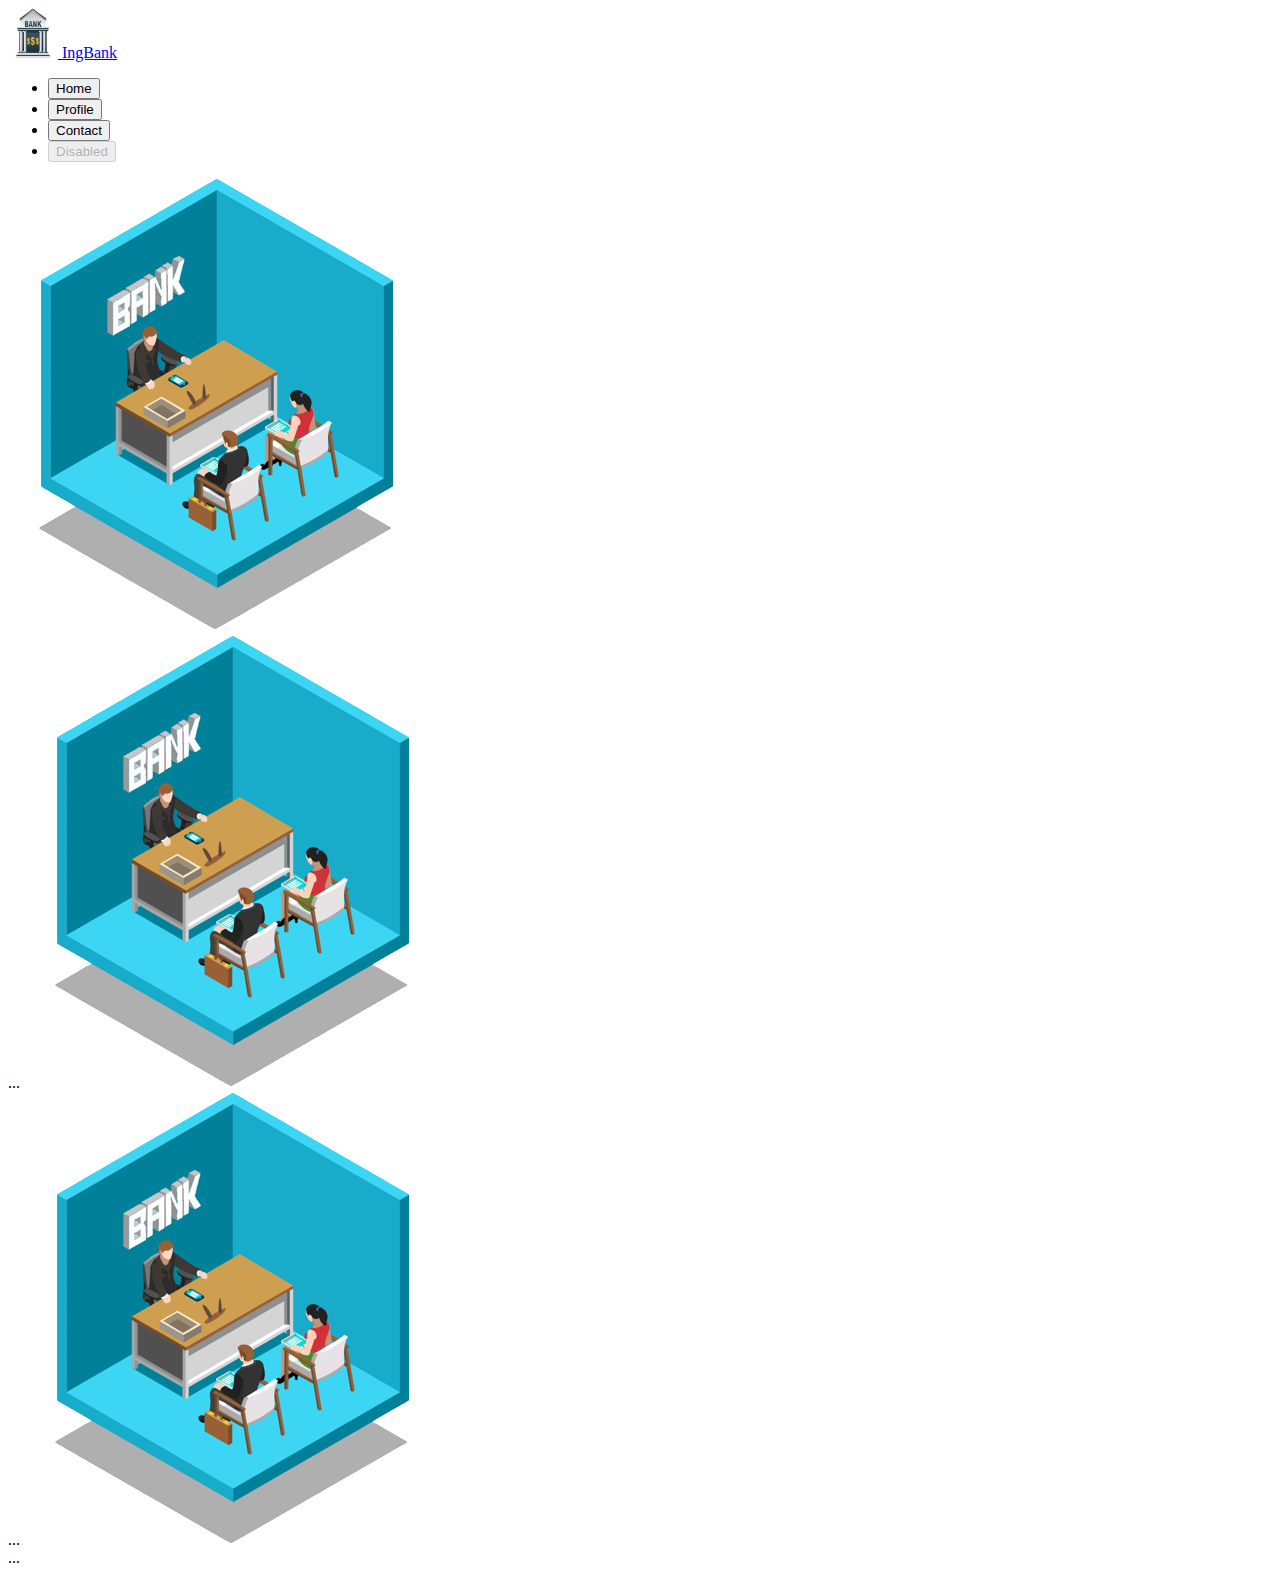
==== IngeBank.html @ ebc1c223 "v2.2: add sectionBank, add navBar and navs or menu" ====
<!DOCTYPE html>
<html lang="en">

<head>
  <meta charset="UTF-8">
  <meta http-equiv="X-UA-Compatible" content="IE=edge">
  <meta name="viewport" content="width=device-width, initial-scale=1.0">
  <link href="https://cdn.jsdelivr.net/npm/bootstrap@5.2.0/dist/css/bootstrap.min.css" rel="stylesheet"
    integrity="sha384-gH2yIJqKdNHPEq0n4Mqa/HGKIhSkIHeL5AyhkYV8i59U5AR6csBvApHHNl/vI1Bx" crossorigin="anonymous">
  <link rel="stylesheet" href="style.css">
  <title>IngBank</title>
</head>

<body class="bg-secondary bg-opacity-75 vh-100">

  <header>
    <nav class="navbar bg-secondary bg-opacity-75">
      <div class="container-fluid">
        <a class="navbar-brand tex text-light fs-2 d-flex align-items-center" href="#">
          <img src="./src/logo.png" alt="" width="50" height="50" >
          <span>IngBank</span>
        </a>
      </div>
    </nav>
  </header>

  <section class="">
    <ul class="nav nav-tabs" id="myTab" role="tablist">
      <li class="nav-item" role="presentation">
        <button class="nav-link active" id="home-tab" data-bs-toggle="tab" data-bs-target="#home-tab-pane" type="button"
          role="tab" aria-controls="home-tab-pane" aria-selected="true">Home</button>
      </li>
      <li class="nav-item" role="presentation">
        <button class="nav-link" id="profile-tab" data-bs-toggle="tab" data-bs-target="#profile-tab-pane" type="button"
          role="tab" aria-controls="profile-tab-pane" aria-selected="false">Profile</button>
      </li>
      <li class="nav-item" role="presentation">
        <button class="nav-link" id="contact-tab" data-bs-toggle="tab" data-bs-target="#contact-tab-pane" type="button"
          role="tab" aria-controls="contact-tab-pane" aria-selected="false">Contact</button>
      </li>
      <li class="nav-item" role="presentation">
        <button class="nav-link" id="disabled-tab" data-bs-toggle="tab" data-bs-target="#disabled-tab-pane"
          type="button" role="tab" aria-controls="disabled-tab-pane" aria-selected="false" disabled>Disabled</button>
      </li>
    </ul>

    <div class="tab-content" id="myTabContent">
      <div class="tab-pane fade show active" id="home-tab-pane" role="tabpanel" aria-labelledby="home-tab" tabindex="0">
        <img src="./src/banco.png" alt="">
      </div>
      <div class="tab-pane fade" id="profile-tab-pane" role="tabpanel" aria-labelledby="profile-tab" tabindex="0">...
        <img src="./src/banco.png" alt="">
      </div>
      <div class="tab-pane fade" id="contact-tab-pane" role="tabpanel" aria-labelledby="contact-tab" tabindex="0">...
        <img src="./src/banco.png" alt="">
      </div>
      <div class="tab-pane fade" id="disabled-tab-pane" role="tabpanel" aria-labelledby="disabled-tab" tabindex="0">...
      </div>
    </div>
  </section>

  <script src="https://cdn.jsdelivr.net/npm/bootstrap@5.2.0/dist/js/bootstrap.bundle.min.js"
    integrity="sha384-A3rJD856KowSb7dwlZdYEkO39Gagi7vIsF0jrRAoQmDKKtQBHUuLZ9AsSv4jD4Xa" crossorigin="anonymous">
    </script>
  <script src="main.js"></script>

</body>

</html>
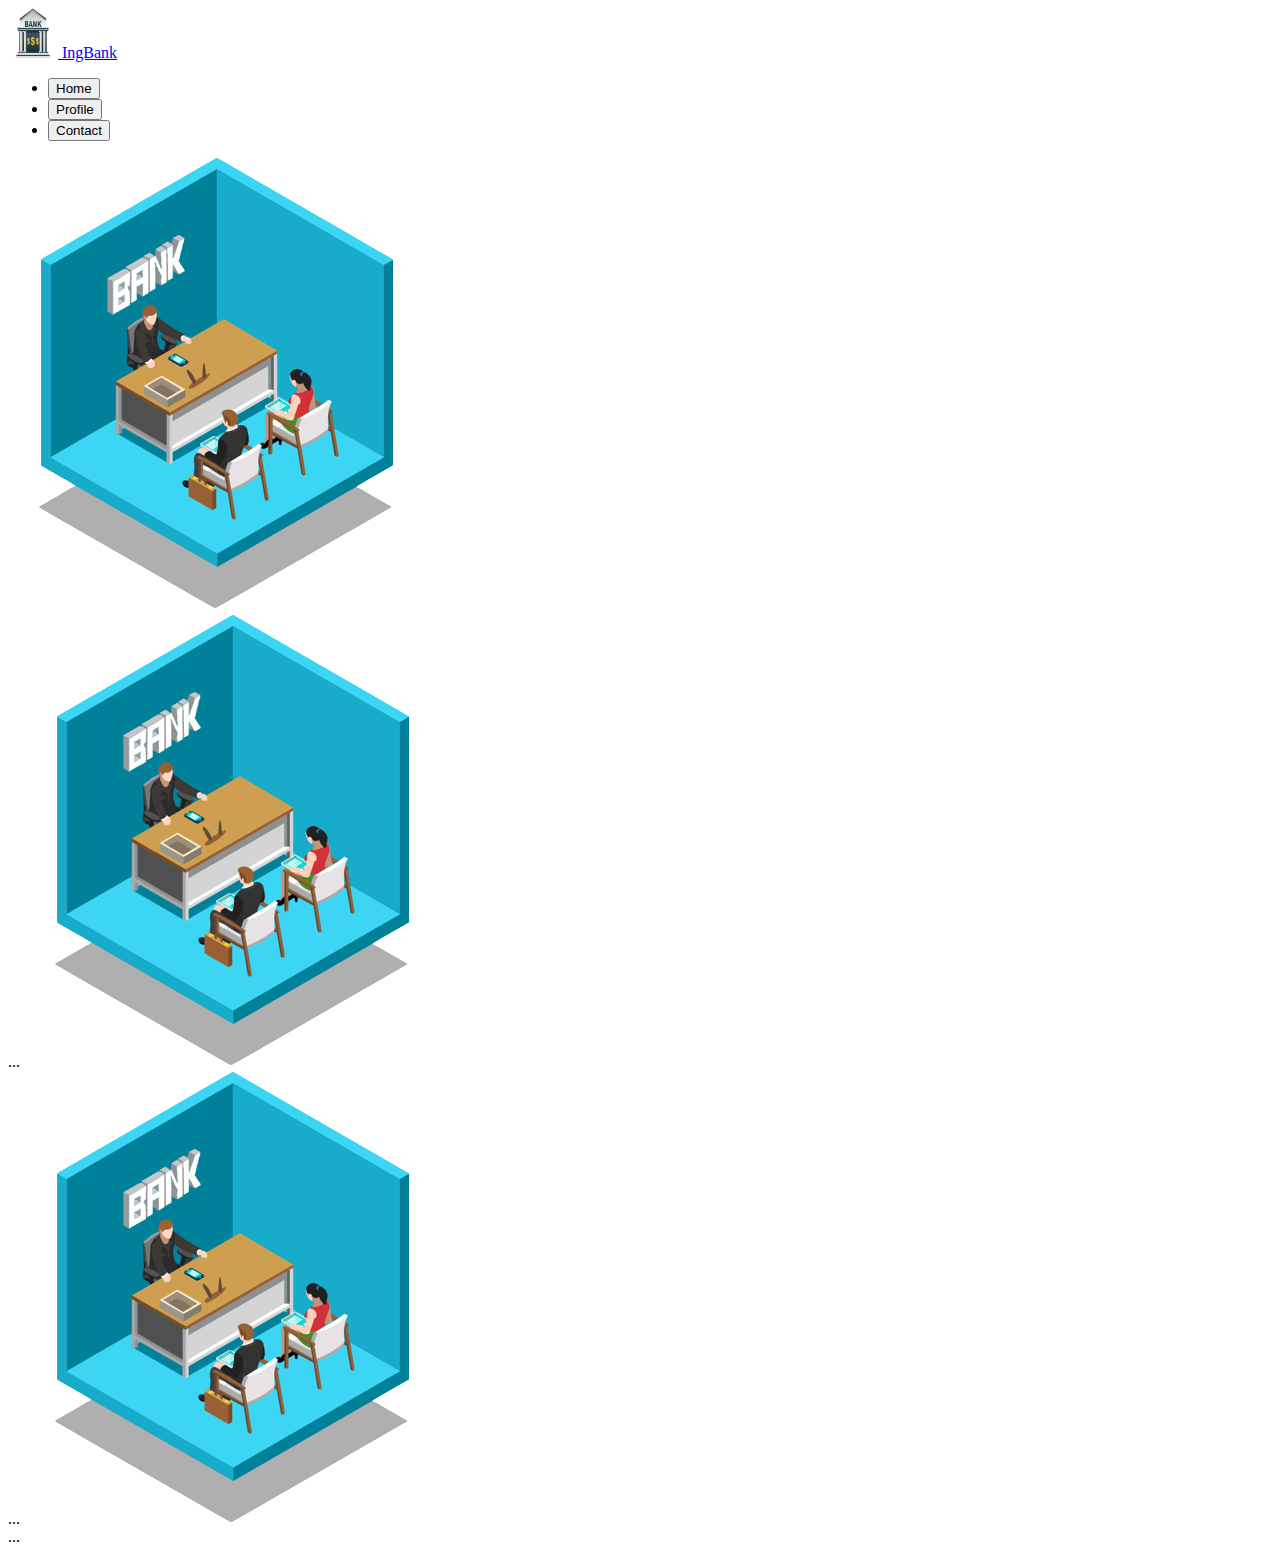
==== commit f0909a18: "v3.0: fixed login access or validation" ====
--- a/IngeBank.html
+++ b/IngeBank.html
@@ -16,7 +16,7 @@
   <header>
     <nav class="navbar bg-secondary bg-opacity-75">
       <div class="container-fluid">
-        <a class="navbar-brand tex text-light fs-2 d-flex align-items-center" href="#">
+        <a class="navbar-brand tex text-light fs-2 d-flex align-items-center" href="index.html">
           <img src="./src/logo.png" alt="" width="50" height="50" >
           <span>IngBank</span>
         </a>
@@ -27,8 +27,8 @@
   <section class="">
     <ul class="nav nav-tabs" id="myTab" role="tablist">
       <li class="nav-item" role="presentation">
-        <button class="nav-link active" id="home-tab" data-bs-toggle="tab" data-bs-target="#home-tab-pane" type="button"
-          role="tab" aria-controls="home-tab-pane" aria-selected="true">Home</button>
+        <button class="nav-link active" id="home-tab" data-bs-toggle="tab" data-bs-target="#homeUser" type="button"
+          role="tab" aria-controls="homeUser" aria-selected="true">Home</button>
       </li>
       <li class="nav-item" role="presentation">
         <button class="nav-link" id="profile-tab" data-bs-toggle="tab" data-bs-target="#profile-tab-pane" type="button"
@@ -38,14 +38,10 @@
         <button class="nav-link" id="contact-tab" data-bs-toggle="tab" data-bs-target="#contact-tab-pane" type="button"
           role="tab" aria-controls="contact-tab-pane" aria-selected="false">Contact</button>
       </li>
-      <li class="nav-item" role="presentation">
-        <button class="nav-link" id="disabled-tab" data-bs-toggle="tab" data-bs-target="#disabled-tab-pane"
-          type="button" role="tab" aria-controls="disabled-tab-pane" aria-selected="false" disabled>Disabled</button>
-      </li>
     </ul>
 
     <div class="tab-content" id="myTabContent">
-      <div class="tab-pane fade show active" id="home-tab-pane" role="tabpanel" aria-labelledby="home-tab" tabindex="0">
+      <div class="tab-pane fade show active" id="homeUser" role="tabpanel" aria-labelledby="home-tab" tabindex="0">
         <img src="./src/banco.png" alt="">
       </div>
       <div class="tab-pane fade" id="profile-tab-pane" role="tabpanel" aria-labelledby="profile-tab" tabindex="0">...
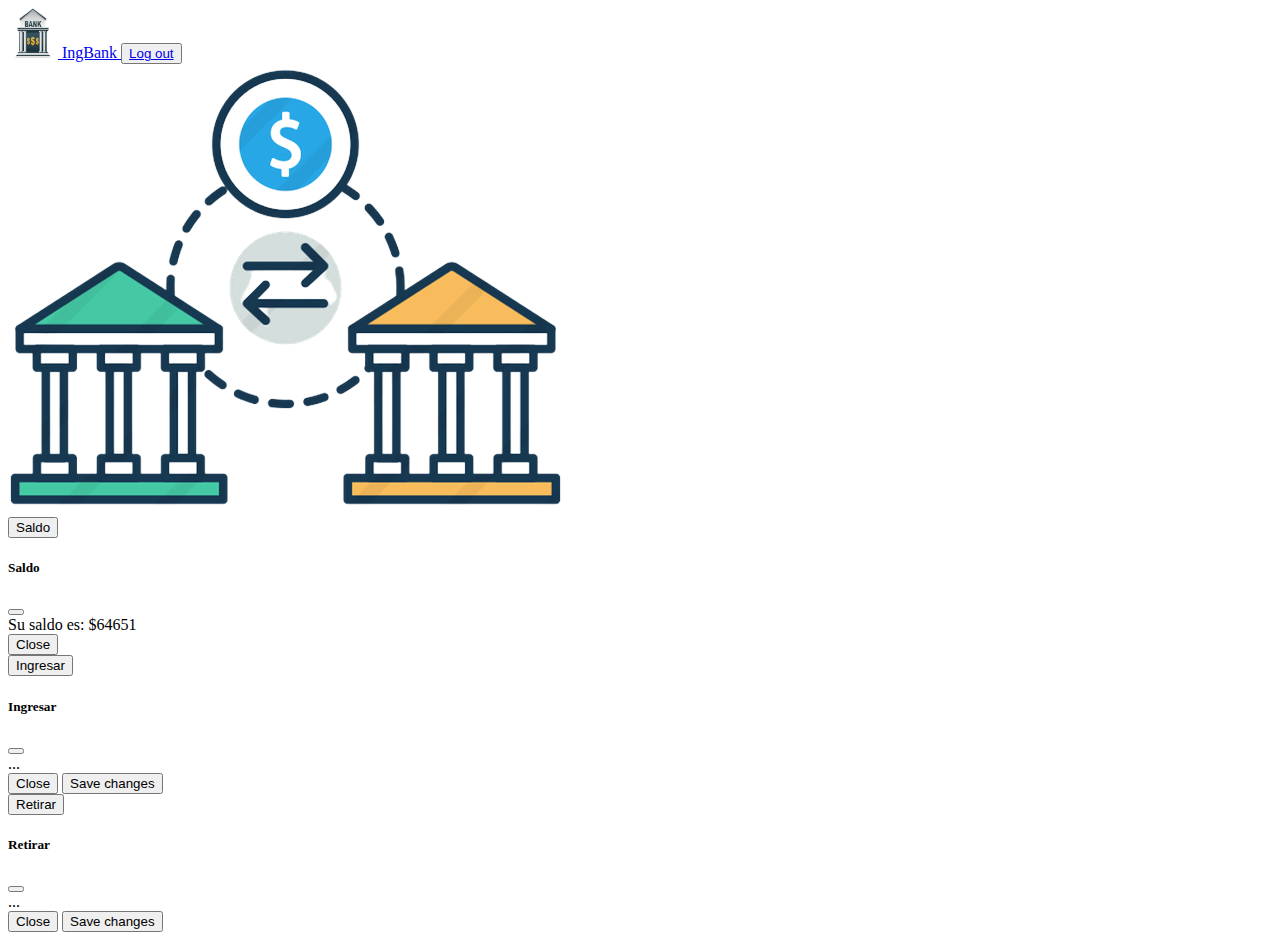
==== commit 1d38d64b: "v3.2: full style and js advance" ====
--- a/IngeBank.html
+++ b/IngeBank.html
@@ -11,54 +11,103 @@
   <title>IngBank</title>
 </head>
 
-<body class="bg-secondary bg-opacity-75 vh-100">
+<body class="bg-secondary bg-opacity-75  d-flex flex-column justify-content-around align-items-between vh-100">
 
   <header>
     <nav class="navbar bg-secondary bg-opacity-75">
       <div class="container-fluid">
-        <a class="navbar-brand tex text-light fs-2 d-flex align-items-center" href="index.html">
-          <img src="./src/logo.png" alt="" width="50" height="50" >
+        <a class="navbar-brand tex text-light fs-2 d-flex justify-content-between align-items-center"
+          href="ingeBank.html">
+          <img src="./src/logo.png" alt="" width="50" height="50">
           <span>IngBank</span>
         </a>
+        <button type="submit" class="btn btn-primary" id="btnLogOut"><a href="#"
+            class="text-light text-decoration-none">Log out</a></button>
       </div>
     </nav>
   </header>
 
-  <section class="">
-    <ul class="nav nav-tabs" id="myTab" role="tablist">
-      <li class="nav-item" role="presentation">
-        <button class="nav-link active" id="home-tab" data-bs-toggle="tab" data-bs-target="#homeUser" type="button"
-          role="tab" aria-controls="homeUser" aria-selected="true">Home</button>
-      </li>
-      <li class="nav-item" role="presentation">
-        <button class="nav-link" id="profile-tab" data-bs-toggle="tab" data-bs-target="#profile-tab-pane" type="button"
-          role="tab" aria-controls="profile-tab-pane" aria-selected="false">Profile</button>
-      </li>
-      <li class="nav-item" role="presentation">
-        <button class="nav-link" id="contact-tab" data-bs-toggle="tab" data-bs-target="#contact-tab-pane" type="button"
-          role="tab" aria-controls="contact-tab-pane" aria-selected="false">Contact</button>
-      </li>
-    </ul>
+  <section class="d-flex justify-content-center align-items-center">
+    <img src="./src/home1.png" alt="" class="img-fluid pe-4 ps-4">
+  </section>
 
-    <div class="tab-content" id="myTabContent">
-      <div class="tab-pane fade show active" id="homeUser" role="tabpanel" aria-labelledby="home-tab" tabindex="0">
-        <img src="./src/banco.png" alt="">
-      </div>
-      <div class="tab-pane fade" id="profile-tab-pane" role="tabpanel" aria-labelledby="profile-tab" tabindex="0">...
-        <img src="./src/banco.png" alt="">
-      </div>
-      <div class="tab-pane fade" id="contact-tab-pane" role="tabpanel" aria-labelledby="contact-tab" tabindex="0">...
-        <img src="./src/banco.png" alt="">
-      </div>
-      <div class="tab-pane fade" id="disabled-tab-pane" role="tabpanel" aria-labelledby="disabled-tab" tabindex="0">...
+  <section class="d-flex justify-content-center align-items-center pe-2 ps-2 pb-4">
+
+    <!-- Saldo -->
+    <button type="button" class="btn btn-primary p-3 shadow-lg rounded " data-bs-toggle="modal" data-bs-target="#saldo">
+      Saldo
+    </button>
+
+    <div class="modal fade" id="saldo" tabindex="-1" aria-labelledby="exampleModalLabel" aria-hidden="true">
+      <div class="modal-dialog modal-dialog-centered">
+        <div class="modal-content bg-secondary bg-opacity-75 text-light">
+          <div class="modal-header border-0">
+            <h5 class="modal-title" id="exampleModalLabel">Saldo</h5>
+            <button type="button" class="btn-close" data-bs-dismiss="modal" aria-label="Close"></button>
+          </div>
+          <div class="modal-body border-0" id="checkUser">
+            Su saldo es: $64651
+          </div>
+          <div class="modal-footer border-0">
+            <button type="button" class="btn btn-secondary" data-bs-dismiss="modal">Close</button>
+          </div>
+        </div>
       </div>
     </div>
+
+    <!-- Ingresa -->
+    <button type="button" class="btn btn-primary p-3 ms-4 me-4 shadow-lg " data-bs-toggle="modal"
+      data-bs-target="#ingresar">
+      Ingresar
+    </button>
+
+    <div class="modal fade" id="ingresar" tabindex="-1" aria-labelledby="exampleModalLabel" aria-hidden="true">
+      <div class="modal-dialog modal-dialog-centered ">
+        <div class="modal-content bg-secondary bg-opacity-75 text-light">
+          <div class="modal-header border-0">
+            <h5 class="modal-title" id="exampleModalLabel">Ingresar</h5>
+            <button type="button" class="btn-close" data-bs-dismiss="modal" aria-label="Close"></button>
+          </div>
+          <div class="modal-body">
+            ...
+          </div>
+          <div class="modal-footer border-0">
+            <button type="button" class="btn btn-secondary" data-bs-dismiss="modal">Close</button>
+            <button type="button" class="btn btn-primary">Save changes</button>
+          </div>
+        </div>
+      </div>
+    </div>
+
+    <!-- Retirar -->
+    <button type="button" class="btn btn-primary p-3 shadow-lg " data-bs-toggle="modal" data-bs-target="#retirar">
+      Retirar
+    </button>
+
+    <div class="modal fade" id="retirar" tabindex="-1" aria-labelledby="exampleModalLabel" aria-hidden="true">
+      <div class="modal-dialog modal-dialog-centered">
+        <div class="modal-content bg-secondary bg-opacity-75 text-light">
+          <div class="modal-header border-0">
+            <h5 class="modal-title" id="exampleModalLabel">Retirar</h5>
+            <button type="button" class="btn-close" data-bs-dismiss="modal" aria-label="Close"></button>
+          </div>
+          <div class="modal-body">
+            ...
+          </div>
+          <div class="modal-footer border-0">
+            <button type="button" class="btn btn-secondary" data-bs-dismiss="modal">Close</button>
+            <button type="button" class="btn btn-primary">Save changes</button>
+          </div>
+        </div>
+      </div>
+    </div>
+
   </section>
 
   <script src="https://cdn.jsdelivr.net/npm/bootstrap@5.2.0/dist/js/bootstrap.bundle.min.js"
     integrity="sha384-A3rJD856KowSb7dwlZdYEkO39Gagi7vIsF0jrRAoQmDKKtQBHUuLZ9AsSv4jD4Xa" crossorigin="anonymous">
     </script>
-  <script src="main.js"></script>
+  <script src="ingeBank.js"></script>
 
 </body>
 
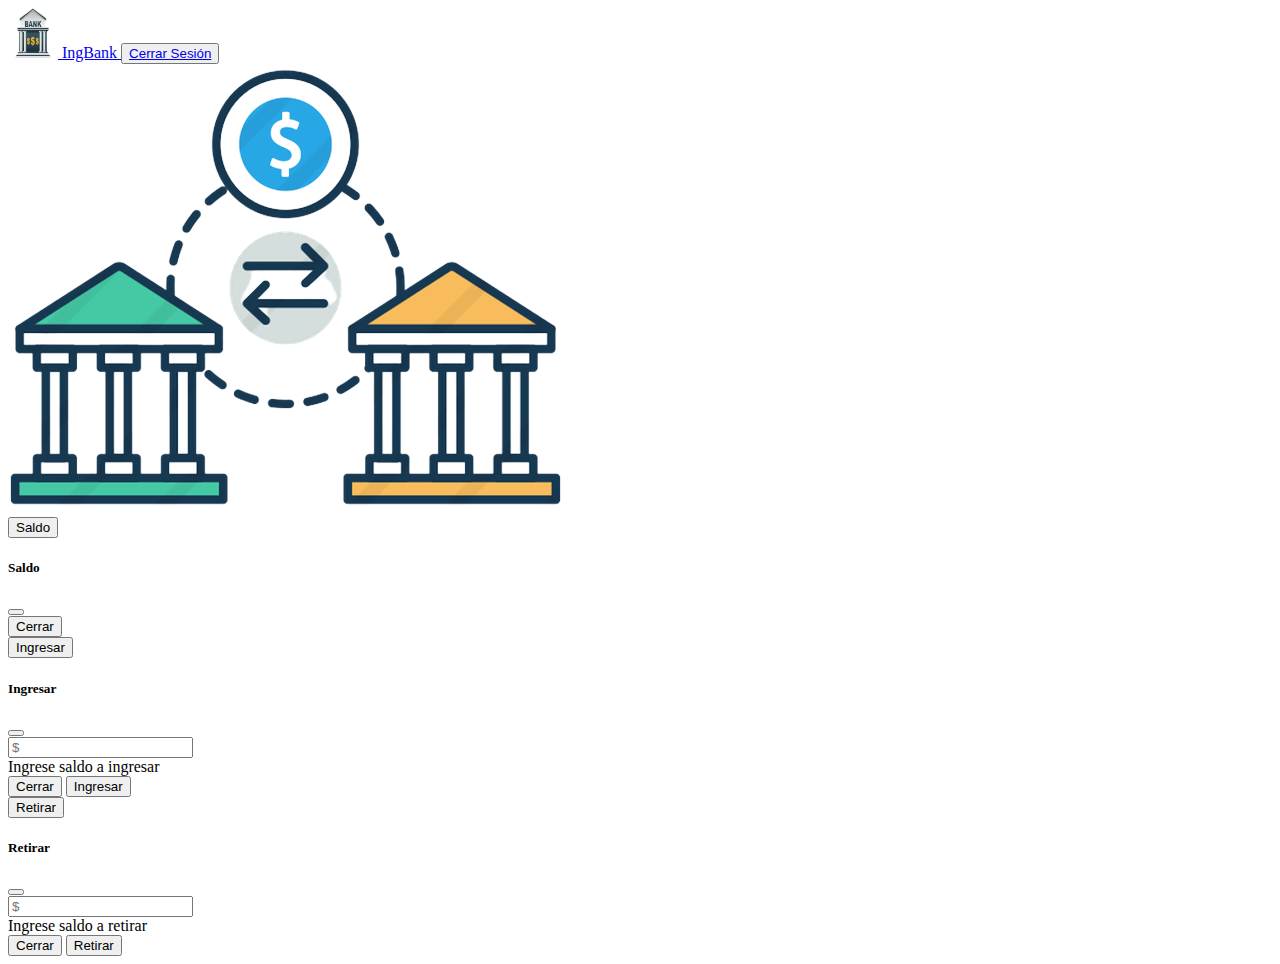
==== commit a1dc2b2a: "v4.1: Update DB with localStorage" ====
--- a/IngeBank.html
+++ b/IngeBank.html
@@ -11,7 +11,8 @@
   <title>IngBank</title>
 </head>
 
-<body class="bg-secondary bg-opacity-75  d-flex flex-column justify-content-around align-items-between vh-100">
+<body
+  class="bg-secondary bg-opacity-75 bg-gradient d-flex flex-column justify-content-around align-items-between vh-100">
 
   <header>
     <nav class="navbar bg-secondary bg-opacity-75">
@@ -19,84 +20,98 @@
         <a class="navbar-brand tex text-light fs-2 d-flex justify-content-between align-items-center"
           href="ingeBank.html">
           <img src="./src/logo.png" alt="" width="50" height="50">
-          <span>IngBank</span>
+          <span class="fw-bold">IngBank</span>
         </a>
         <button type="submit" class="btn btn-primary" id="btnLogOut"><a href="#"
-            class="text-light text-decoration-none">Log out</a></button>
+            class="text-light text-decoration-none">Cerrar Sesión</a></button>
       </div>
     </nav>
   </header>
+  
+  <section class="d-flex justify-content-center align-items-center">
+    <div class="text-light fw-bold fs-1" id="bienvenida">
+    </div>
+  </section>
 
   <section class="d-flex justify-content-center align-items-center">
     <img src="./src/home1.png" alt="" class="img-fluid pe-4 ps-4">
   </section>
 
+
   <section class="d-flex justify-content-center align-items-center pe-2 ps-2 pb-4">
 
     <!-- Saldo -->
-    <button type="button" class="btn btn-primary p-3 shadow-lg rounded " data-bs-toggle="modal" data-bs-target="#saldo">
+    <button type="button" class="btn btn-primary p-3 shadow-lg rounded fs-5 ms-3" data-bs-toggle="modal"
+      data-bs-target="#saldo" id="btnSaldo">
       Saldo
     </button>
 
     <div class="modal fade" id="saldo" tabindex="-1" aria-labelledby="exampleModalLabel" aria-hidden="true">
-      <div class="modal-dialog modal-dialog-centered">
-        <div class="modal-content bg-secondary bg-opacity-75 text-light">
+      <div class="modal-dialog modal-dialog-centered border-0">
+        <div class="modal-content bg-secondary text-light bg-gradient">
           <div class="modal-header border-0">
-            <h5 class="modal-title" id="exampleModalLabel">Saldo</h5>
+            <h5 class="modal-title fs-2" id="exampleModalLabel">Saldo</h5>
             <button type="button" class="btn-close" data-bs-dismiss="modal" aria-label="Close"></button>
           </div>
-          <div class="modal-body border-0" id="checkUser">
-            Su saldo es: $64651
+          <div class="modal-body border-0 fs-5" id="saldoUser">
+
           </div>
           <div class="modal-footer border-0">
-            <button type="button" class="btn btn-secondary" data-bs-dismiss="modal">Close</button>
+            <button type="button" class="btn btn-secondary fs-6" data-bs-dismiss="modal">Cerrar</button>
           </div>
         </div>
       </div>
     </div>
 
     <!-- Ingresa -->
-    <button type="button" class="btn btn-primary p-3 ms-4 me-4 shadow-lg " data-bs-toggle="modal"
-      data-bs-target="#ingresar">
+    <button type="button" class="btn btn-primary p-3 ms-4 me-4 shadow-lg fs-5" data-bs-toggle="modal"
+      data-bs-target="#ingresar" id="btnIngresar">
       Ingresar
     </button>
 
     <div class="modal fade" id="ingresar" tabindex="-1" aria-labelledby="exampleModalLabel" aria-hidden="true">
       <div class="modal-dialog modal-dialog-centered ">
-        <div class="modal-content bg-secondary bg-opacity-75 text-light">
+        <div class="modal-content bg-secondary text-light bg-gradient">
           <div class="modal-header border-0">
-            <h5 class="modal-title" id="exampleModalLabel">Ingresar</h5>
-            <button type="button" class="btn-close" data-bs-dismiss="modal" aria-label="Close"></button>
+            <h5 class="modal-title fs-2" id="exampleModalLabel">Ingresar</h5>
+            <button type="button" class="btn-close fs-6" data-bs-dismiss="modal" aria-label="Close"></button>
           </div>
-          <div class="modal-body">
-            ...
+          <div class="modal-body fs-5" >
+            <input type="number" id="inputIngresar" class="form-control" aria-describedby="passwordHelpBlock" placeholder="$">
+            <div id="passwordHelpBlock" class="form-text text-light">
+              Ingrese saldo a ingresar
+            </div>
           </div>
           <div class="modal-footer border-0">
-            <button type="button" class="btn btn-secondary" data-bs-dismiss="modal">Close</button>
-            <button type="button" class="btn btn-primary">Save changes</button>
+            <button type="button" class="btn btn-secondary" data-bs-dismiss="modal">Cerrar</button>
+            <button type="button" class="btn btn-primary" id="ingresar">Ingresar</button>
           </div>
         </div>
       </div>
     </div>
 
     <!-- Retirar -->
-    <button type="button" class="btn btn-primary p-3 shadow-lg " data-bs-toggle="modal" data-bs-target="#retirar">
+    <button type="button" class="btn btn-primary p-3 shadow-lg fs-5 me-3" id="btnRetirar" data-bs-toggle="modal"
+      data-bs-target="#retirar">
       Retirar
     </button>
 
     <div class="modal fade" id="retirar" tabindex="-1" aria-labelledby="exampleModalLabel" aria-hidden="true">
       <div class="modal-dialog modal-dialog-centered">
-        <div class="modal-content bg-secondary bg-opacity-75 text-light">
+        <div class="modal-content bg-secondary bg-gradient text-light bg-gradient">
           <div class="modal-header border-0">
-            <h5 class="modal-title" id="exampleModalLabel">Retirar</h5>
+            <h5 class="modal-title fs-2" id="exampleModalLabel">Retirar</h5>
             <button type="button" class="btn-close" data-bs-dismiss="modal" aria-label="Close"></button>
           </div>
-          <div class="modal-body">
-            ...
+          <div class="modal-body fs-5" id="retirarUser">
+            <input type="number" id="inputRetirar" class="form-control" aria-describedby="passwordHelpBlock" placeholder="$">
+            <div id="passwordHelpBlock" class="form-text text-light">
+              Ingrese saldo a retirar
+            </div>
           </div>
           <div class="modal-footer border-0">
-            <button type="button" class="btn btn-secondary" data-bs-dismiss="modal">Close</button>
-            <button type="button" class="btn btn-primary">Save changes</button>
+            <button type="button" class="btn btn-secondary" data-bs-dismiss="modal">Cerrar</button>
+            <button type="button" class="btn btn-primary" id="retirar">Retirar</button>
           </div>
         </div>
       </div>
@@ -107,7 +122,8 @@
   <script src="https://cdn.jsdelivr.net/npm/bootstrap@5.2.0/dist/js/bootstrap.bundle.min.js"
     integrity="sha384-A3rJD856KowSb7dwlZdYEkO39Gagi7vIsF0jrRAoQmDKKtQBHUuLZ9AsSv4jD4Xa" crossorigin="anonymous">
     </script>
-  <script src="ingeBank.js"></script>
+    <script src="DB.js"></script>
+  <script src="main.js"></script>
 
 </body>
 
